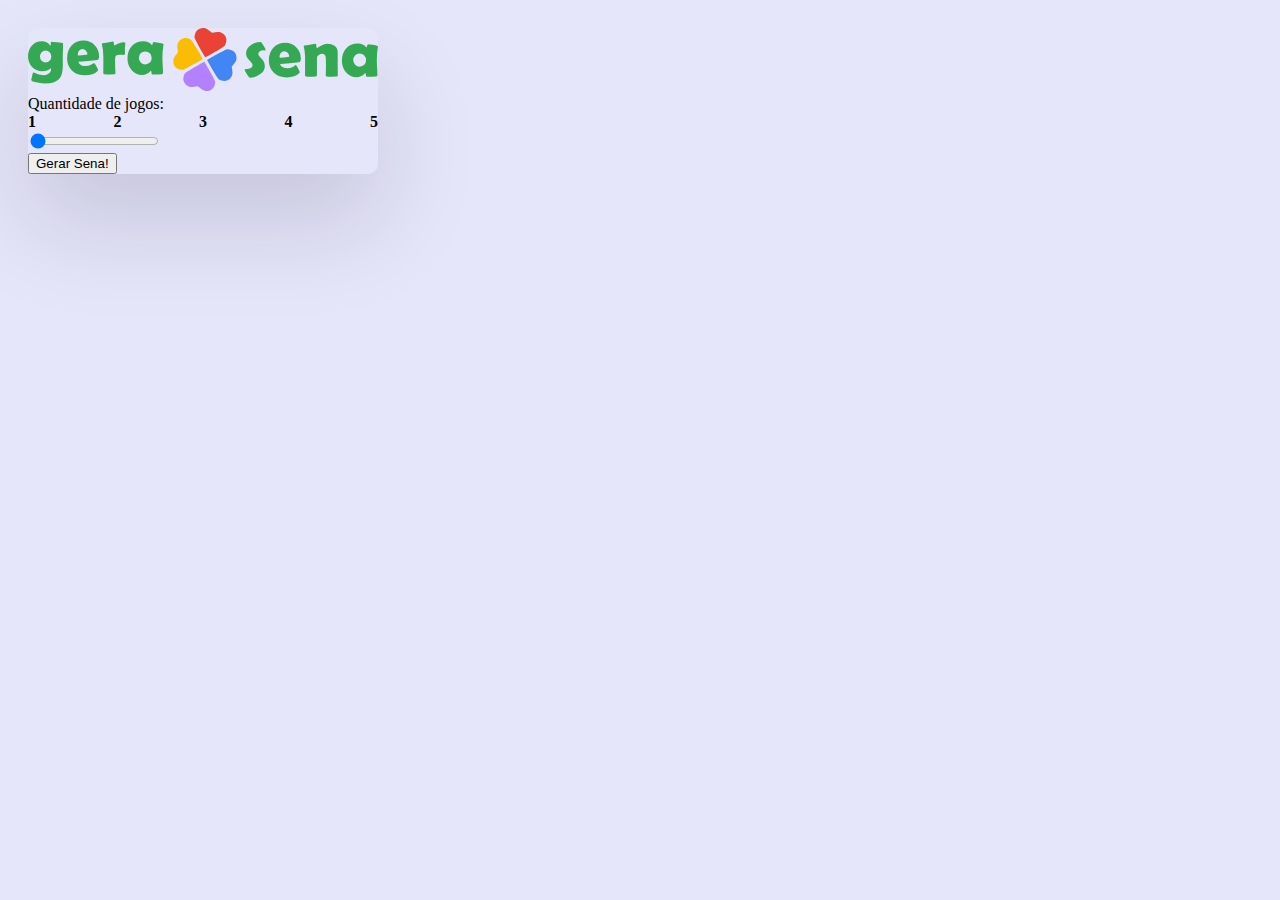
==== index.html @ 14b79a99 "Inserindo analytics" ====
<!DOCTYPE html>
<html lang="pt-br">
<head>
    <meta charset="UTF-8">
    <meta http-equiv="X-UA-Compatible" content="IE=edge">
    <meta name="viewport" content="width=device-width, initial-scale=1.0">
    <link href="https://cdn.jsdelivr.net/npm/bootstrap@5.1.3/dist/css/bootstrap.min.css" rel="stylesheet" integrity="sha384-1BmE4kWBq78iYhFldvKuhfTAU6auU8tT94WrHftjDbrCEXSU1oBoqyl2QvZ6jIW3" crossorigin="anonymous">
    <link rel="stylesheet" type="text/css" href="styles.css">
    <link rel="icon" type="image/png" href="assets/icon.png"/>
    <title>GeraSena - Gerador de Mega Sena</title>
</head>
<body>

<div class="card container p-4 card-style">
    <div class="row gx-5">
      <div class="col">
        <img  class="p-3" src="assets/logo_gera_sena_final.svg" alt="GeraSena" width="100%">
       <div class="p-3 border bg-light">
          <label for="customRange3" class="form-label">Quantidade de jogos:</label>
          <strong>
          <div style="display: flex; justify-content: space-between;"><span>1</span><span>2</span><span>3</span><span>4</span><span>5</span></div>
        </strong>
          <input type="range" id="customRange3" class="form-range" min="1" max="5" step="1" value="1">

        </div>
       <div class="p-3"> 
           <button type="button" class="btn btn-primary w-100" id="generateButton" onclick="sorteiaNumeros()">Gerar Sena!</button>
        </div>
        <div id="senaResultArea" class="senaResultArea border-0">

        </div>
      </div>
    </div>
  </div>

<script src="https://cdn.jsdelivr.net/npm/bootstrap@5.1.3/dist/js/bootstrap.bundle.min.js" integrity="sha384-ka7Sk0Gln4gmtz2MlQnikT1wXgYsOg+OMhuP+IlRH9sENBO0LRn5q+8nbTov4+1p" crossorigin="anonymous"></script>
<script src="js/gerasena.js"></script>
<script src="https://ajax.googleapis.com/ajax/libs/jquery/2.1.1/jquery.min.js"></script>
<!-- Global site tag (gtag.js) - Google Analytics -->
<script async src="https://www.googletagmanager.com/gtag/js?id=G-RLQT180NH8"></script>
<script>
  window.dataLayer = window.dataLayer || [];
  function gtag(){dataLayer.push(arguments);}
  gtag('js', new Date());

  gtag('config', 'G-RLQT180NH8');
</script>
</body>
</html>
---- styles.css ----
.senaResultItem {
    background-color: darkgreen;
    color: white;
    font-weight: bolder;
    font-size:large;
    padding: 10px;
    border-radius: 100%;
    width: 48px;
    margin: 2px;
    text-align: center;
}

.card-style {
    box-shadow: rgba(17, 12, 46, 0.15) 0px 48px 100px 0px;
    width: 350px;
    border-radius: 10px;
}

.senaResultArea {
    padding-top: 10px;
    margin: 0;
    list-style: none;
    border: 1px solid silver;
    -ms-box-orient: horizontal;
    display: -webkit-box;
    display: -moz-box;
    display: -ms-flexbox;
    display: -moz-flex;
    display: -webkit-flex;
    display: flex;
    flex-wrap: nowrap;
    display: none;
    width: 100%;
}

body{
    background-color:lavender;
    padding: 20px;
}
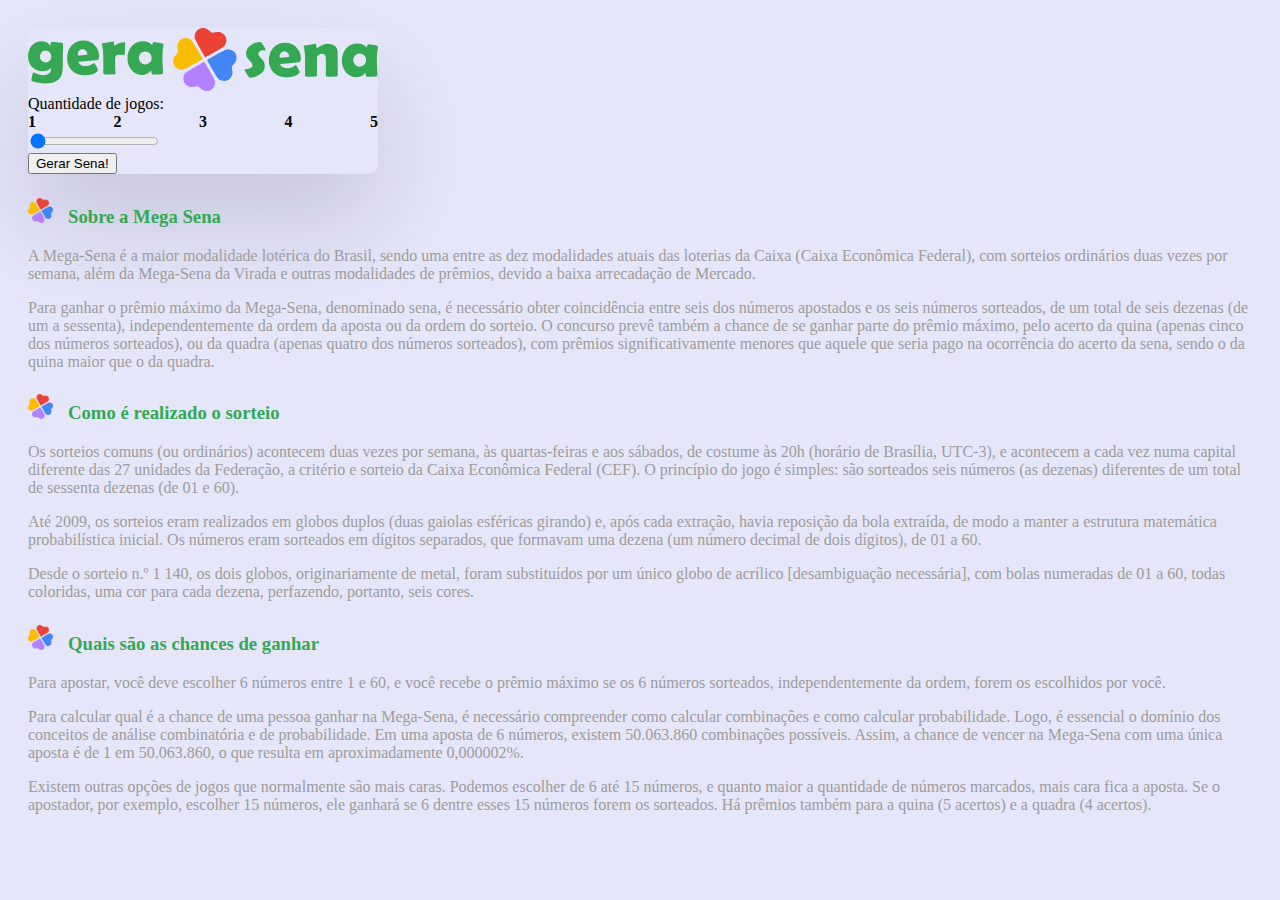
==== commit 6aff2700: "Inclusão de conteúdo" ====
--- a/index.html
+++ b/index.html
@@ -7,6 +7,15 @@
     <link href="https://cdn.jsdelivr.net/npm/bootstrap@5.1.3/dist/css/bootstrap.min.css" rel="stylesheet" integrity="sha384-1BmE4kWBq78iYhFldvKuhfTAU6auU8tT94WrHftjDbrCEXSU1oBoqyl2QvZ6jIW3" crossorigin="anonymous">
     <link rel="stylesheet" type="text/css" href="styles.css">
     <link rel="icon" type="image/png" href="assets/icon.png"/>
+    <!-- Global site tag (gtag.js) - Google Analytics -->
+<script async src="https://www.googletagmanager.com/gtag/js?id=G-RLQT180NH8"></script>
+<script>
+  window.dataLayer = window.dataLayer || [];
+  function gtag(){dataLayer.push(arguments);}
+  gtag('js', new Date());
+
+  gtag('config', 'G-RLQT180NH8');
+</script>
     <title>GeraSena - Gerador de Mega Sena</title>
 </head>
 <body>
@@ -20,11 +29,11 @@
           <strong>
           <div style="display: flex; justify-content: space-between;"><span>1</span><span>2</span><span>3</span><span>4</span><span>5</span></div>
         </strong>
-          <input type="range" id="customRange3" class="form-range" min="1" max="5" step="1" value="1">
+          <input type="range" id="myRange" class="form-range" min="1" max="5" step="1" value="1">
 
         </div>
        <div class="p-3"> 
-           <button type="button" class="btn btn-primary w-100" id="generateButton" onclick="sorteiaNumeros()">Gerar Sena!</button>
+           <button type="button" class="btn btn-primary w-100" id="generateButton" onclick="gerarJogos()">Gerar Sena!</button>
         </div>
         <div id="senaResultArea" class="senaResultArea border-0">
 
@@ -33,17 +42,32 @@
     </div>
   </div>
 
+<section class="container p-4 pt-10">
+
+<h3><img src="assets/icon.png" style="padding-right: 15px; height: 25px;">Sobre a Mega Sena</h3>
+<p>A Mega-Sena é a maior modalidade lotérica do Brasil, sendo uma entre as dez modalidades atuais das loterias da Caixa (Caixa Econômica Federal), com sorteios ordinários duas vezes por semana, além da Mega-Sena da Virada e outras modalidades de prêmios, devido a baixa arrecadação de Mercado.</p>
+
+ <p> Para ganhar o prêmio máximo da Mega-Sena, denominado sena, é necessário obter coincidência entre seis dos números apostados e os seis números sorteados, de um total de seis dezenas (de um a sessenta), independentemente da ordem da aposta ou da ordem do sorteio. O concurso prevê também a chance de se ganhar parte do prêmio máximo, pelo acerto da quina (apenas cinco dos números sorteados), ou da quadra (apenas quatro dos números sorteados), com prêmios significativamente menores que aquele que seria pago na ocorrência do acerto da sena, sendo o da quina maior que o da quadra.</p>
+
+ <h3><img src="assets/icon.png" style="padding-right: 15px; height: 25px;">Como é realizado o sorteio</h3>
+<p>Os sorteios comuns (ou ordinários) acontecem duas vezes por semana, às quartas-feiras e aos sábados, de costume às 20h (horário de Brasília, UTC-3), e acontecem a cada vez numa capital diferente das 27 unidades da Federação, a critério e sorteio da Caixa Econômica Federal (CEF). O princípio do jogo é simples: são sorteados seis números (as dezenas) diferentes de um total de sessenta dezenas (de 01 e 60).</p> 
+  
+<p>Até 2009, os sorteios eram realizados em globos duplos (duas gaiolas esféricas girando) e, após cada extração, havia reposição da bola extraída, de modo a manter a estrutura matemática probabilística inicial. Os números eram sorteados em dígitos separados, que formavam uma dezena (um número decimal de dois dígitos), de 01 a 60.</p>
+
+<p> Desde o sorteio n.º 1 140, os dois globos, originariamente de metal, foram substituídos por um único globo de acrílico [desambiguação necessária], com bolas numeradas de 01 a 60, todas coloridas, uma cor para cada dezena, perfazendo, portanto, seis cores.</p>
+
+<h3><img src="assets/icon.png" style="padding-right: 15px; height: 25px;">Quais são as chances de ganhar</h3>
+
+<p> Para apostar, você deve escolher 6 números entre 1 e 60, e você recebe o prêmio máximo se os 6 números sorteados, independentemente da ordem, forem os escolhidos por você.</p>
+
+<p>Para calcular qual é a chance de uma pessoa ganhar na Mega-Sena, é necessário compreender como calcular combinações e como calcular probabilidade. Logo, é essencial o domínio dos conceitos de análise combinatória e de probabilidade. Em uma aposta de 6 números, existem 50.063.860 combinações possíveis. Assim, a chance de vencer na Mega-Sena com uma única aposta é de 1 em 50.063.860, o que resulta em aproximadamente 0,000002%.</p>
+
+<p>Existem outras opções de jogos que normalmente são mais caras. Podemos escolher de 6 até 15 números, e quanto maior a quantidade de números marcados, mais cara fica a aposta. Se o apostador, por exemplo, escolher 15 números, ele ganhará se 6 dentre esses 15 números forem os sorteados. Há prêmios também para a quina (5 acertos) e a quadra (4 acertos).</p>
+
+</section>
 <script src="https://cdn.jsdelivr.net/npm/bootstrap@5.1.3/dist/js/bootstrap.bundle.min.js" integrity="sha384-ka7Sk0Gln4gmtz2MlQnikT1wXgYsOg+OMhuP+IlRH9sENBO0LRn5q+8nbTov4+1p" crossorigin="anonymous"></script>
 <script src="js/gerasena.js"></script>
 <script src="https://ajax.googleapis.com/ajax/libs/jquery/2.1.1/jquery.min.js"></script>
-<!-- Global site tag (gtag.js) - Google Analytics -->
-<script async src="https://www.googletagmanager.com/gtag/js?id=G-RLQT180NH8"></script>
-<script>
-  window.dataLayer = window.dataLayer || [];
-  function gtag(){dataLayer.push(arguments);}
-  gtag('js', new Date());
 
-  gtag('config', 'G-RLQT180NH8');
-</script>
 </body>
 </html>--- a/styles.css
+++ b/styles.css
@@ -8,6 +8,7 @@
     width: 48px;
     margin: 2px;
     text-align: center;
+    flex: 1 0 15%;
 }
 
 .card-style {
@@ -28,7 +29,7 @@
     display: -moz-flex;
     display: -webkit-flex;
     display: flex;
-    flex-wrap: nowrap;
+    flex-wrap: wrap;
     display: none;
     width: 100%;
 }
@@ -36,4 +37,13 @@
 body{
     background-color:lavender;
     padding: 20px;
+}
+
+h3 {
+    color: #34A853;
+    padding-top: 5px;
+}
+
+p {
+    color: #9c9c9c;
 }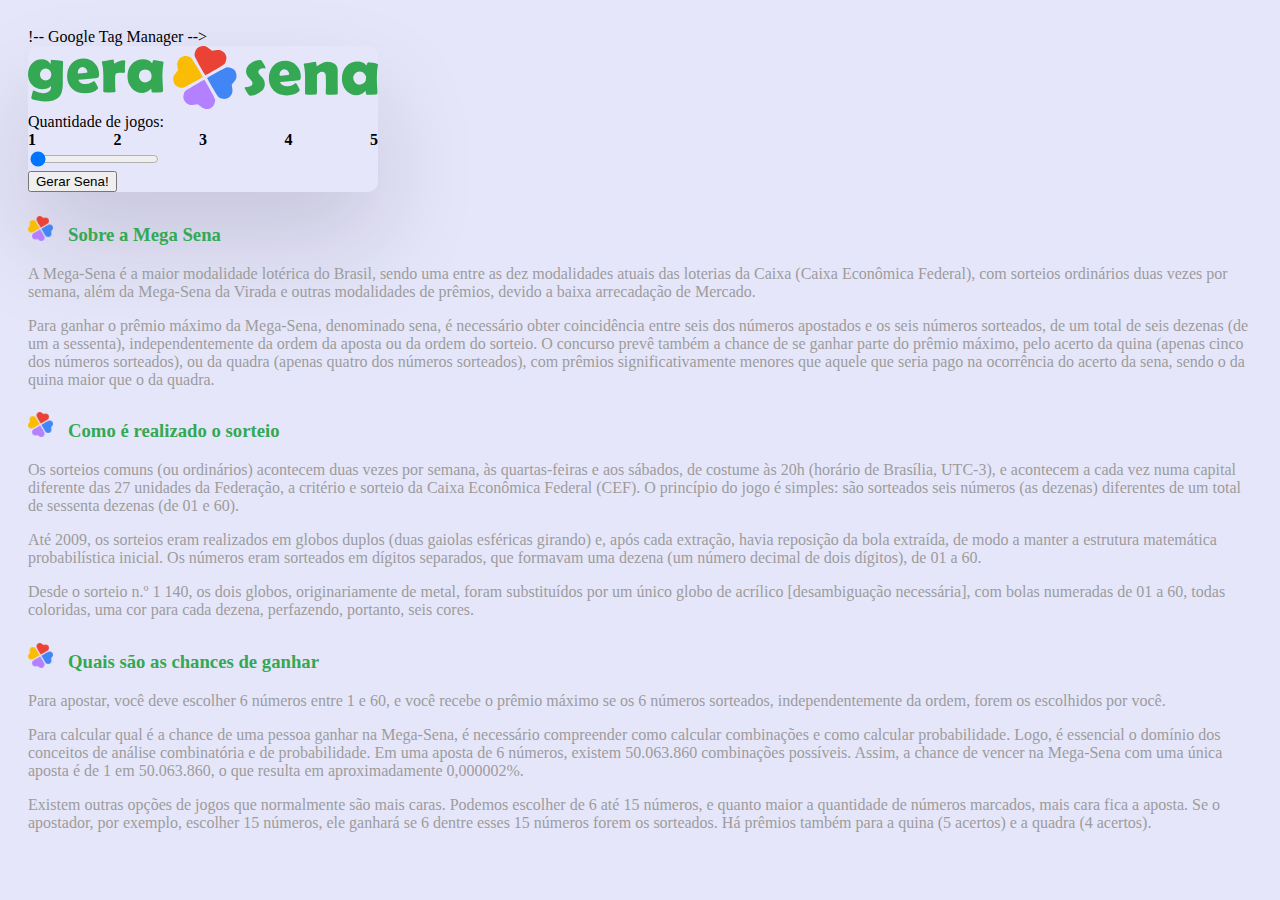
==== commit 03c924b3: "Inserindo google tag menager" ====
--- a/index.html
+++ b/index.html
@@ -16,6 +16,13 @@
 
   gtag('config', 'G-RLQT180NH8');
 </script>
+!-- Google Tag Manager -->
+<script>(function(w,d,s,l,i){w[l]=w[l]||[];w[l].push({'gtm.start':
+new Date().getTime(),event:'gtm.js'});var f=d.getElementsByTagName(s)[0],
+j=d.createElement(s),dl=l!='dataLayer'?'&l='+l:'';j.async=true;j.src=
+'https://www.googletagmanager.com/gtm.js?id='+i+dl;f.parentNode.insertBefore(j,f);
+})(window,document,'script','dataLayer','GTM-P9H4MH7');</script>
+<!-- End Google Tag Manager -->
     <title>GeraSena - Gerador de Mega Sena</title>
 </head>
 <body>
@@ -68,6 +75,9 @@
 <script src="https://cdn.jsdelivr.net/npm/bootstrap@5.1.3/dist/js/bootstrap.bundle.min.js" integrity="sha384-ka7Sk0Gln4gmtz2MlQnikT1wXgYsOg+OMhuP+IlRH9sENBO0LRn5q+8nbTov4+1p" crossorigin="anonymous"></script>
 <script src="js/gerasena.js"></script>
 <script src="https://ajax.googleapis.com/ajax/libs/jquery/2.1.1/jquery.min.js"></script>
-
+<!-- Google Tag Manager (noscript) -->
+<noscript><iframe src="https://www.googletagmanager.com/ns.html?id=GTM-P9H4MH7"
+  height="0" width="0" style="display:none;visibility:hidden"></iframe></noscript>
+  <!-- End Google Tag Manager (noscript) -->
 </body>
 </html>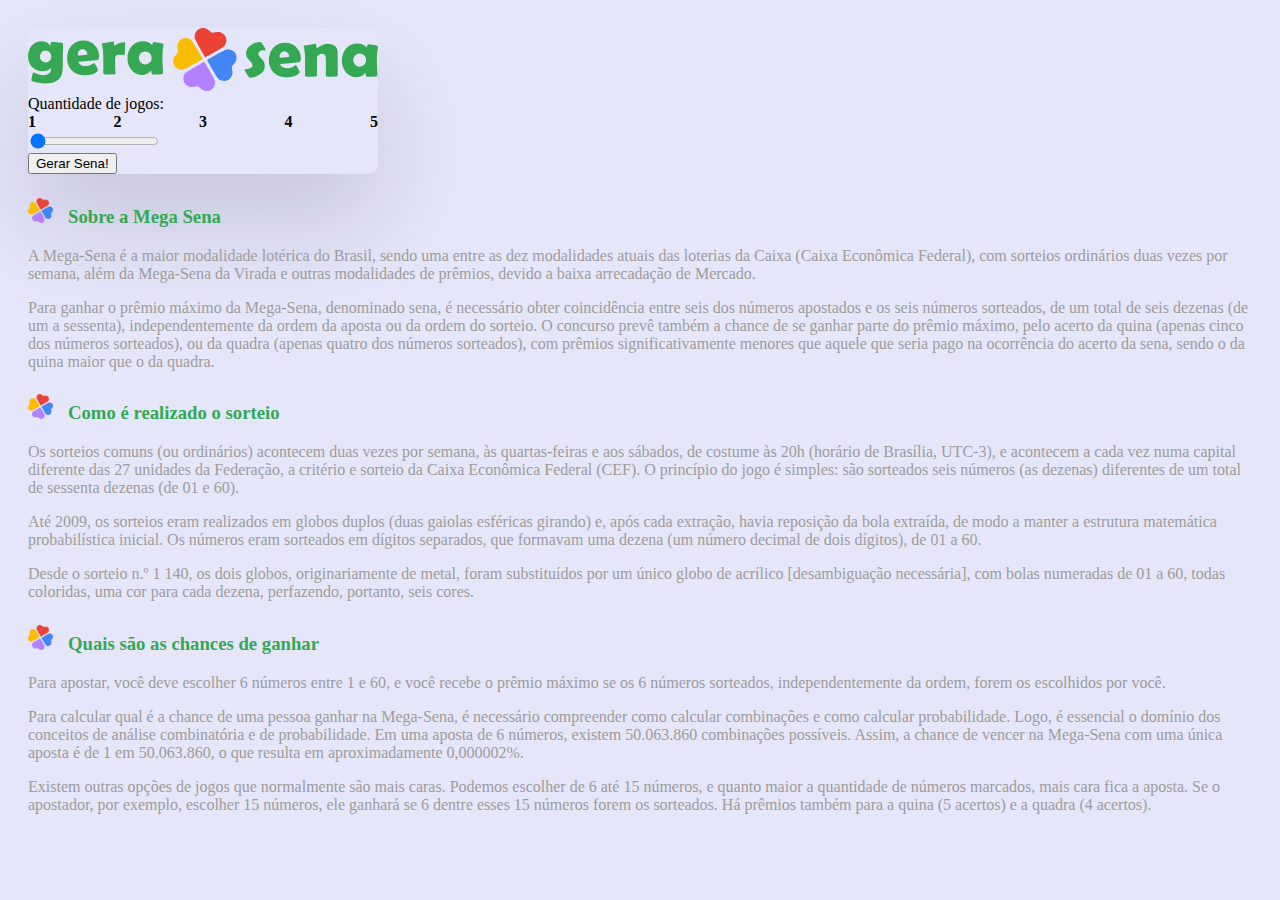
==== commit 12c3b526: "Correção tag menager" ====
--- a/index.html
+++ b/index.html
@@ -16,7 +16,7 @@
 
   gtag('config', 'G-RLQT180NH8');
 </script>
-!-- Google Tag Manager -->
+<!-- Google Tag Manager -->
 <script>(function(w,d,s,l,i){w[l]=w[l]||[];w[l].push({'gtm.start':
 new Date().getTime(),event:'gtm.js'});var f=d.getElementsByTagName(s)[0],
 j=d.createElement(s),dl=l!='dataLayer'?'&l='+l:'';j.async=true;j.src=
